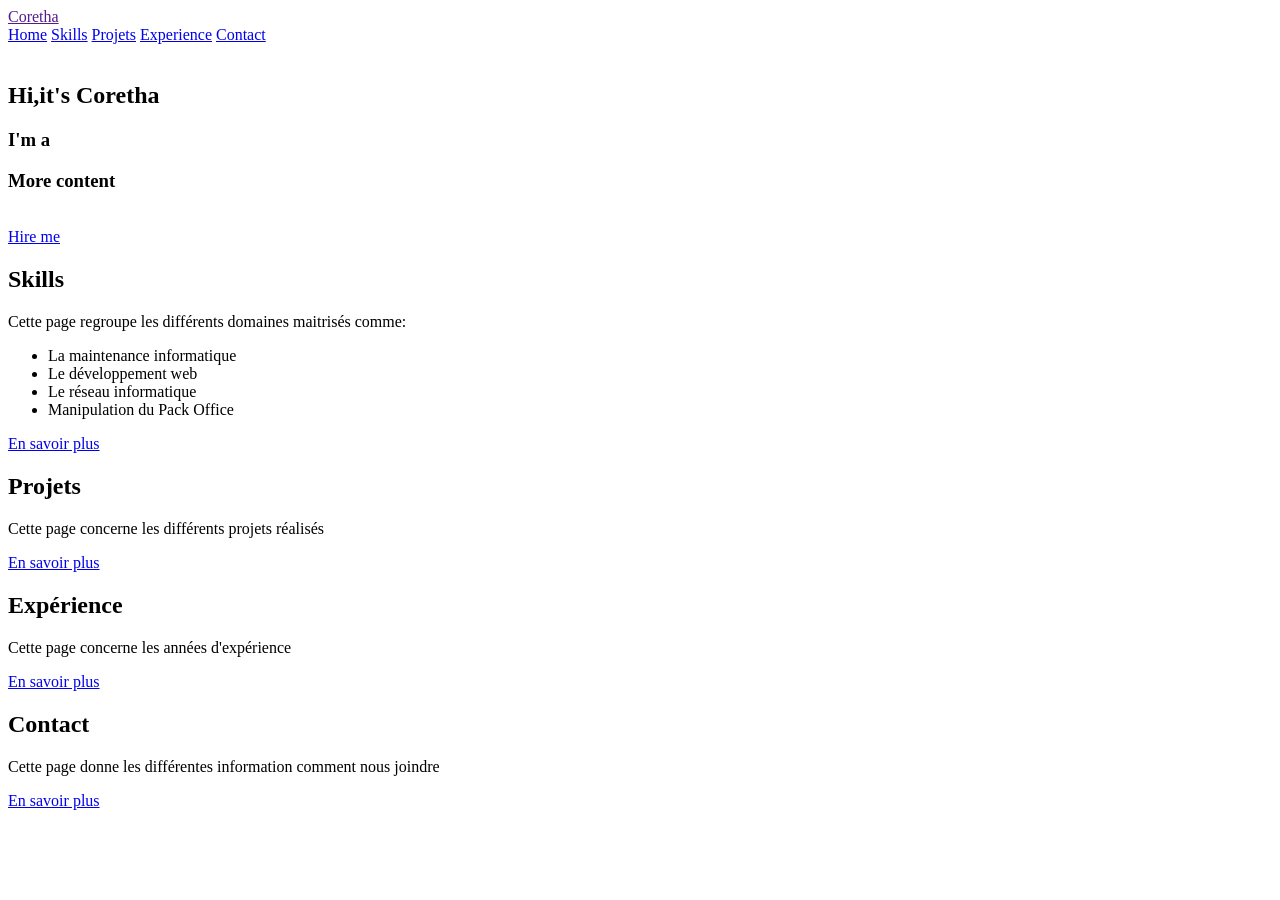
==== index.html @ a53c7aa7 "Add files via upload" ====
<!DOCTYPE html>
<html lang="en">
<head>
    <meta charset="UTF-8">
    <meta name="viewport" content="width=device-width, initial-scale=1.0">
    <title>Portfolio</title>
    <link rel="stylesheet" href="CSS/style.css">
</head>
<body>
    <header>
        <a href="" class="logo">Coretha</a>
        <nav>
            <a href="index.html" class="active">Home</a>
            <a href="#Service">Skills</a>
            <a href="#Projets">Projets</a>
            <a href="#expérience">Experience</a>
            <a href="#contact">Contact</a>
        </nav>
    </header>
    <main>
    <section class="Home">
        <div class="home-img">
            <img src="IMAGE/MIAOU.jpg" alt="">
        </div>
        <div class="home-content">
            <h1>
                Hi,it's <span>Coretha</span>
            </h1>
            <h3 class="typing-text">
               <p> I'm a <span> </span></p>
                <p class="litle">More content</p>
            </h3>
            <div class="social-icons">
                <img src="IMAGE/insta.png" alt="">
                <img src="IMAGE/Twitter.png" alt="">
                <img src="IMAGE/Github.png" alt="">
                <img src="IMAGE/Link.png" alt="">

            </div>
            <a href="#" class="btn">Hire me</a>
        </div>
    </section>
    <div class="container">
        <div class="card">
            <div id="Service">
                <h2>Skills</h2>
                <p>Cette page regroupe les différents domaines maitrisés comme:
                    <ul>
                        <li>La maintenance informatique</li>
                        <li>Le développement web</li>
                        <li>Le réseau informatique</li>
                        <li>Manipulation du Pack Office</li>
                    </ul>
                </p>
                <a href="Service.html">En savoir plus</a href="">
            </div>
        </div>
        <div class="card">
            <div id="Projets">
                <H2>Projets</H2>
                <p>Cette page concerne les différents projets réalisés</p>
                <a href="Projets.html">En savoir plus</a href="">
            </div>
        </div>
        <div class="card">
            <div id="expérience">
                <h2>Expérience</h2>
                <p>Cette page concerne les années d'expérience</p>
                <a href="Expérience.html">En savoir plus</a href="">
            </div>
        </div>
        <div class="card">
            <div id="contact">
                 <h2>Contact</h2>
                <p>Cette page donne les différentes information comment nous joindre</p>
                <a href="Contact.html">En savoir plus</a href="">

            </div>
        </div>
    </div>
    
</body>
</html>
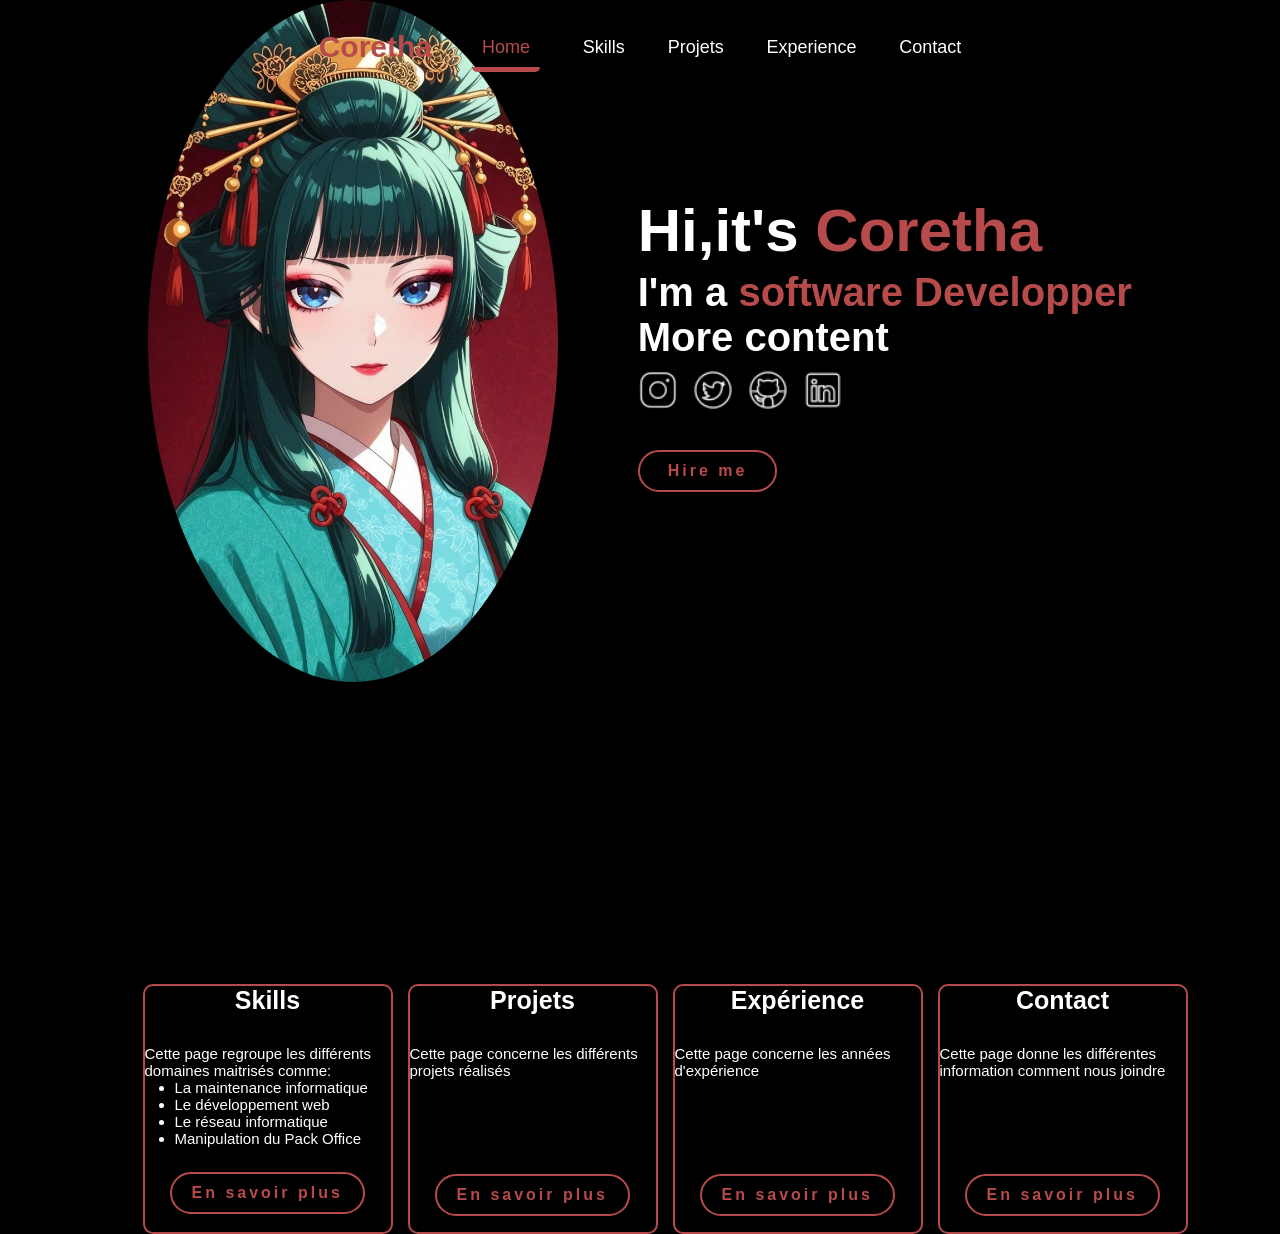
==== commit e1b92ee6: "Add theme stylesheet link to index.html Added a link to a new theme stylesheet." ====
--- a/index.html
+++ b/index.html
@@ -5,6 +5,7 @@
     <meta name="viewport" content="width=device-width, initial-scale=1.0">
     <title>Portfolio</title>
     <link rel="stylesheet" href="CSS/style.css">
+    <link rel="stylesheet" href="CSS/theme.css">
 </head>
 <body>
     <header>
@@ -77,6 +78,7 @@
 
             </div>
         </div>
+        
     </div>
     
 </body>
--- a/CSS/style.css
+++ b/CSS/style.css
@@ -0,0 +1,420 @@
+*{
+    margin: 0;
+    padding: 0;
+    box-sizing: border-box;
+    text-decoration: none;
+}
+:root{
+    --bg-color:#000;
+    --color-:#ffff;
+    --log-:#b74b4b;
+}
+.body,html{
+    background-color: var(--bg-color);
+    height: 100%;
+    font-family: Arial, Helvetica, sans-serif;
+     font-size: 62.5%;
+    color: var(--color-);
+}
+body{
+    transition: background-color 0.3s ease, color 0.3s ease;
+}
+.page-controls{
+    display: flex;
+    gap: 8px;
+    align-items: center;
+    margin-left: 25px;
+}
+.page-controls button,
+.image-button{
+    padding: 8px 12px;
+    border: 2px solid var(--log-);
+    border-radius: 15px;
+    background-color: var(--bg-color);
+    color: var(--color-);
+    cursor: pointer;
+    font-size: 24px;
+}
+.image-button{
+    display: inline-block;
+}
+#imageInput{
+    display: none;
+}
+body.day-mode{
+    --bg-color: #ffffff;
+    --color-: #12304a;
+    --log-: #1769aa;
+    background-color: #ffffff;
+    color: #12304a;
+}
+html.day-mode{ background-color: #ffffff; }
+.container{
+    display: grid;
+    grid-template-columns: 200px 200px 200px 200px ;
+    justify-content: center;
+    align-items: center;
+    gap: 65px;
+    margin-top: 300px;
+
+}
+.card{
+    background-color: var(--bg-color);
+    border: 2px solid var(--log-);
+    width: 250px;
+    height: 250px;
+    border-radius: 10px;
+}
+.card:hover{
+    transform: translateY(-5px);
+    transition: 0.5s ease;
+}
+#Service h2{
+    text-align: center;
+    font-size: 25px;
+}
+#Service p{
+    font-size: 15px;
+    margin-top: 30px;
+}
+#Service ul li{
+    margin-left: 30px;
+    font-size: 15px;
+}
+#Service a{
+    display: inline-block;
+padding: 1rem 2rem;
+background-color: var(--bg-color);
+border-radius: 4rem;
+font-size: 1.6rem;
+color: var(--log-);
+letter-spacing:0.3rem ;
+border: 2px solid var(--log-);
+font-weight: 600;
+transition: 0.3s ease;
+cursor: pointer;
+position: relative;
+left: 25px;
+top: -5px;
+}
+#Service a:hover{
+        transform: scale3d(1.03);
+    background-color: var(--log-);
+    color: var(--bg-color);
+    box-shadow: 0 0 25px  var(--log-);
+
+}
+.service1{
+    display: flex;
+}
+#Projets h2{
+    text-align: center;
+    font-size: 25px;
+}
+#Projets p{
+    font-size: 15px;
+    margin-top: 30px;
+}
+#Projets a{
+    display: inline-block;
+padding: 1rem 2rem;
+background-color: var(--bg-color);
+border-radius: 4rem;
+font-size: 1.6rem;
+color: var(--log-);
+letter-spacing:0.3rem ;
+border: 2px solid var(--log-);
+font-weight: 600;
+transition: 0.3s ease;
+cursor: pointer;
+position: relative;
+left: 25px;
+top: 95px;
+}
+#Projets a:hover{
+        transform: scale3d(1.03);
+    background-color: var(--log-);
+    color: var(--bg-color);
+    box-shadow: 0 0 25px  var(--log-);
+
+}
+#expérience h2{
+    text-align: center;
+    font-size: 25px;
+}
+#expérience p{
+    font-size: 15px;
+    margin-top: 30px;
+}
+#expérience a{
+    display: inline-block;
+padding: 1rem 2rem;
+background-color: var(--bg-color);
+border-radius: 4rem;
+font-size: 1.6rem;
+color: var(--log-);
+letter-spacing:0.3rem ;
+border: 2px solid var(--log-);
+font-weight: 600;
+transition: 0.3s ease;
+cursor: pointer;
+position: relative;
+left: 25px;
+top: 95px;
+}
+#expérience a:hover{
+     transform: scale3d(1.03);
+    background-color: var(--log-);
+    color: var(--bg-color);
+    box-shadow: 0 0 25px  var(--log-);
+
+}
+#contact h2{
+    text-align: center;
+    font-size: 25px;
+}
+#contact p{
+    font-size: 15px;
+    margin-top: 30px;
+}
+#contact a{
+    display: inline-block;
+padding: 1rem 2rem;
+background-color: var(--bg-color);
+border-radius: 4rem;
+font-size: 1.6rem;
+color: var(--log-);
+letter-spacing:0.3rem ;
+border: 2px solid var(--log-);
+font-weight: 600;
+transition: 0.3s ease;
+cursor: pointer;
+position: relative;
+left: 25px;
+top: 95px;
+}
+#contact a:hover{
+     transform: scale3d(1.03);
+    background-color: var(--log-);
+    color: var(--bg-color);
+    box-shadow: 0 0 25px  var(--log-);
+
+}
+
+header{
+    margin-top: 20px;
+    position: fixed;
+    top: 0;
+    left: 0;
+    width: 100%;
+    padding: 1rem;
+    background-color: transparent;
+    filter: drop-shadow(10px);
+    display: flex;
+    justify-content: center;
+    align-items: center;
+    z-index: 100;
+}
+.logo{
+    font-size: 3rem;
+    color: var(--log-);
+    font-weight: 800;
+    cursor: pointer;
+    transition: 0.5s ease;
+}
+.logo:hover{
+    transform: scale(1.1);
+
+}
+nav a{
+    font-size: 1.8rem;
+    color: var(--color-);
+    margin-left: 4rem;
+    transition: 0.3s ease;
+    font-weight: 500;
+    border-bottom: 3px solid transparent;
+}
+nav a:hover,nav a.active{
+    color: var(--log-);
+    border-bottom: 3px solid var(--log-);
+}
+nav.active{
+    display: block;
+    font-size: 2rem;
+    margin: 3rem;
+}
+nav a:hover,nav a.active{
+    padding: 1rem;
+    border-radius: 0.5rem;
+    border-bottom: 0.5rem solid;
+}
+.Home{
+    display: flex;
+    justify-content: center;
+    align-items: center;
+    gap: 8rem;
+    background-color: var(--bg-color);
+}
+.Home .home-content h1{
+    font-size: 6rem;
+    font-weight: 700;
+    line-height: 1.3;
+}
+span{
+    color: var(--log-);
+}
+.home-content h3{
+    font-size: 4rem;
+    margin-bottom: 1rem;
+    font-weight: 700;
+}
+.home-img{
+    border-radius: 50%;
+}
+.home-img img{
+    position: relative;
+    width: 32vw;
+    border-radius:50% ;
+    box-shadow: 0 0 25px solid var(--log-);
+    cursor: pointer;
+    transition: 0.2s linear;
+}
+.home-img img:hover{
+    font-size: 1.8rem;
+    font-weight: 500;
+}
+.social-icons{
+display: flex;
+gap: 15px;
+}
+.social-icons img{
+    width: 40px;
+}
+.social-icons img:hover{
+    background-color: var(--log-);
+    width: 40px;
+    border-radius: 10px;
+    transform: translateY(-5px);
+    transition: 0.5s ease;
+}
+.btn{
+    display: inline-block;
+    padding: 1rem 2.8rem;
+    background-color: var(--bg-color);
+    border-radius: 4rem;
+    font-size: 1.6rem;
+    color: var(--log-);
+    letter-spacing: 0.3rem;
+    font-weight: 600;
+    border: 2px solid var(--log-);
+    margin-top: 40px;
+    transition: 0.3s ease;
+    cursor: pointer;
+}
+.btn:hover{
+    transform: scale3d(1.03);
+    background-color: var(--log-);
+    color: var(--bg-color);
+    box-shadow: 0 0 25px var(--log-);
+}
+.typing-text{
+    font-size: 34px;
+    font-weight: 600;
+    min-width: 280px;
+}
+.typing-text span{
+    position: relative;
+}
+.typing-text span::before{
+    content: "software Developper";
+    color: var(--log-);
+    animation: words 20s infinite;
+}
+.typing-text span ::after{
+    content: "";
+    background-color: var(--bg-color);
+    position: absolute;
+    width: calc(100% +8px);
+    height: 100%;
+    border-left: 3px solid var(--log-);
+    right: -8px;
+    animation: cursor 0.6s infinite;
+}
+@keyframes cursor {
+    to{
+        border-left: 3px solid var(--log-);
+    }
+}
+@keyframes words {
+    0%,20%{
+        content:"Web developper";
+    }
+    21%,40%{
+        content: "Software developper";
+    }
+    41%,60%{
+        content:"Web designer";
+    }
+    61%,80%{
+        content: "Script writter";
+    }
+    81%,100%{
+        content: "Programmer";
+    }
+}
+@media all and (max-width:768px){
+    nav{
+        flex-direction: column;
+        width: 150px;
+        height: 300px;
+        border-left: 2px solid var(--log-);
+        border-bottom-left-radius: 2rem;
+        border-bottom: 2px solid var(--log-);
+        padding: 1rem ;
+        background-color: #161616;
+        border-top: 0.1rem solid rgba(0, 0, 0, 0.1);
+        position: relative;
+        left: 105px;
+        top: -30px;
+    }
+    nav .active{
+        display: block;
+    }
+    .home-content{
+        text-align: center;
+    }
+    .social-icons{
+        justify-content: center;
+        align-items: center;
+    }
+    nav a{
+        display: block;
+        font-size: 2rem;
+        margin: 2rem 0;
+    }
+    .home-img{
+        position: relative;
+        top: 620px;
+        display: flex;
+        align-items: center;
+        justify-content: center;
+    }
+    .logo{
+        display: flex;
+        position: relative;
+        top: -150px;
+    }
+    .container{
+        display: flex;
+        flex-direction: column;
+        position: relative;
+        top: 65px;
+
+
+    }
+    .Home{
+        display: block;
+        flex-direction: column;
+    }
+ }
+
--- a/CSS/theme.css
+++ b/CSS/theme.css
@@ -0,0 +1,117 @@
+:root {
+    --day-background: #ffffff;
+    --day-blue: #1769aa;
+    --day-text: #12304a;
+    --day-soft-blue: #eaf4ff;
+}
+
+body.day-mode {
+    background-color: var(--day-background) !important;
+    color: var(--day-text) !important;
+}
+
+html.day-mode {
+    background-color: var(--day-background) !important;
+}
+
+#themeToggle,
+.theme-toggle {
+    padding: 8px 12px;
+    border: 2px solid #b74b4b !important;
+    border-radius: 15px;
+    background-color: transparent;
+    color: #b74b4b;
+    cursor: pointer;
+    font-size: 14px;
+    margin-left: 15px;
+}
+
+body.day-mode #themeToggle,
+body.day-mode .theme-toggle {
+    border-color: var(--day-blue) !important;
+}
+
+body.day-mode * {
+    background-color: var(--day-background) !important;
+    color: var(--day-text) !important;
+}
+
+body.day-mode header,
+body.day-mode nav,
+body.day-mode main,
+body.day-mode section,
+body.day-mode article,
+body.day-mode .container,
+body.day-mode .card,
+body.day-mode form,
+body.day-mode .contact-form,
+body.day-mode .contact-info,
+body.day-mode footer {
+    background-color: var(--day-background) !important;
+    color: var(--day-text) !important;
+}
+
+body.day-mode h1,
+body.day-mode h2,
+body.day-mode h3,
+body.day-mode h4,
+body.day-mode h5,
+body.day-mode h6,
+body.day-mode p,
+body.day-mode li,
+body.day-mode label,
+body.day-mode span,
+body.day-mode td,
+body.day-mode th {
+    color: var(--day-text) !important;
+}
+
+body.day-mode a,
+body.day-mode .logo {
+    color: var(--day-blue) !important;
+}
+
+body.day-mode input,
+body.day-mode textarea,
+body.day-mode select {
+    background-color: var(--day-background) !important;
+    color: var(--day-text) !important;
+    border-color: var(--day-blue) !important;
+}
+
+body.day-mode button,
+body.day-mode .btn,
+body.day-mode .theme-toggle,
+body.day-mode .card a {
+    background-color: var(--day-blue) !important;
+    color: #ffffff !important;
+    border-color: var(--day-blue) !important;
+}
+
+body.day-mode .theme-toggle {
+    cursor: pointer;
+}
+
+body.day-mode nav {
+    background-color: var(--day-soft-blue) !important;
+}
+
+body.day-mode .card {
+    border-color: var(--day-blue) !important;
+}
+
+body.day-mode button:hover,
+body.day-mode .btn:hover,
+body.day-mode .theme-toggle:hover,
+body.day-mode .card button:hover,
+body.day-mode .card a:hover {
+    background-color: var(--day-blue) !important;
+    color: #000000 !important;
+    border-color: #000000 !important;
+    box-shadow: none !important;
+    transform: scale3d(1.03, 1.03, 1.03);
+}
+
+body.day-mode img {
+    border-color: var(--day-blue);
+}
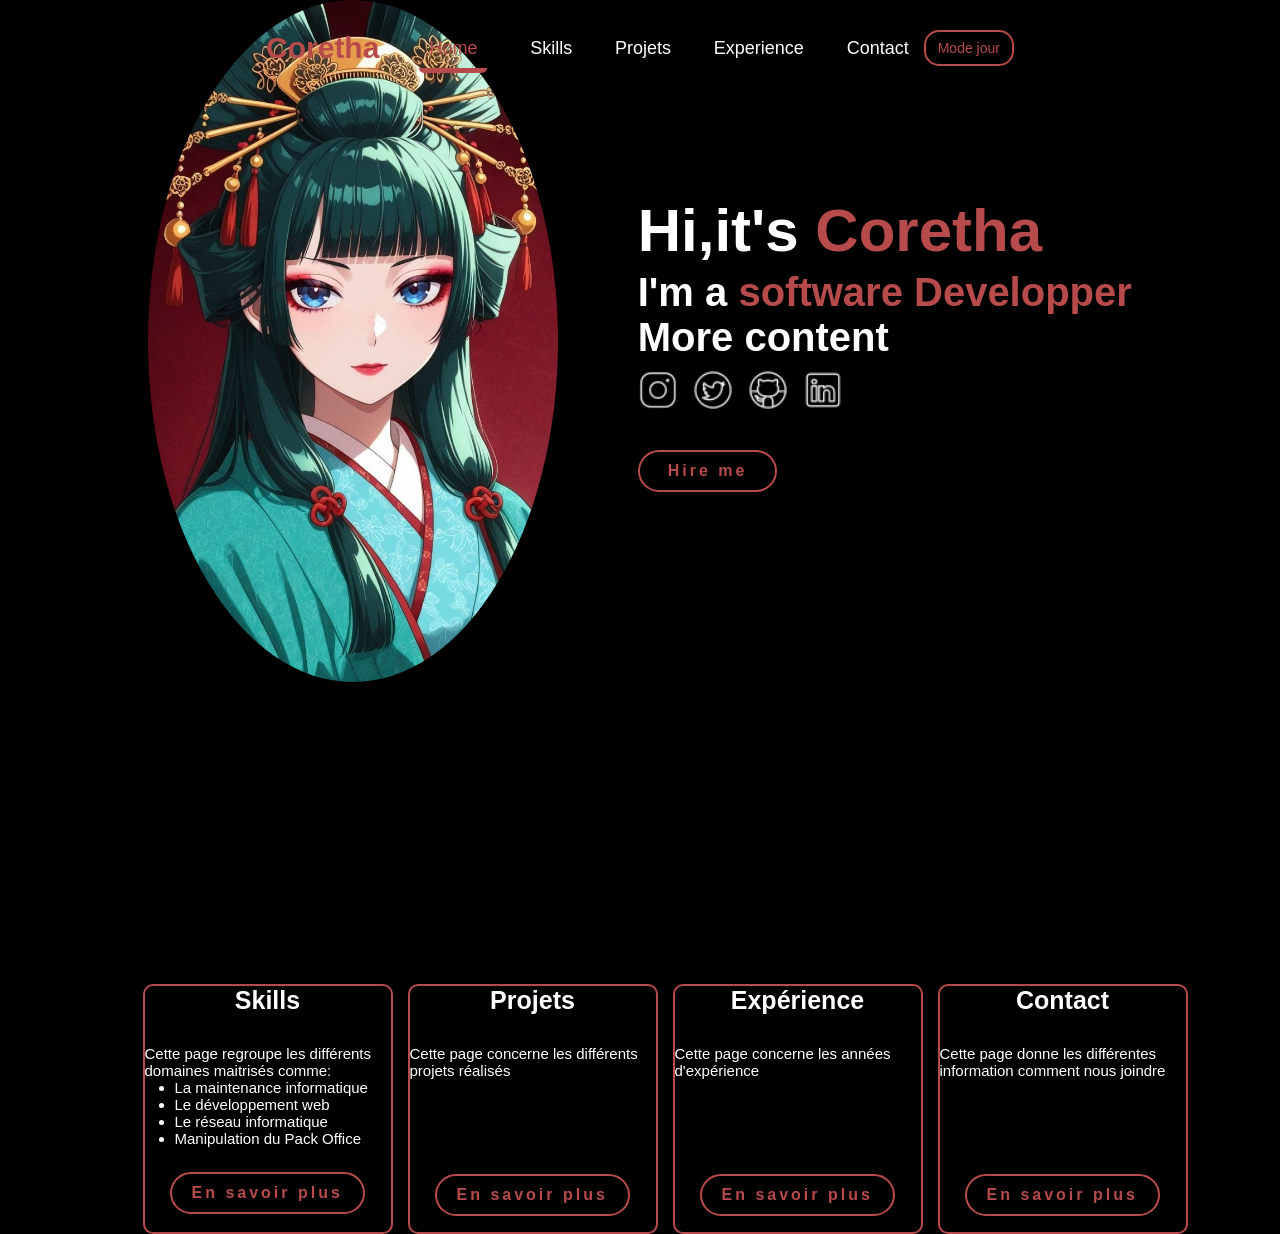
==== commit 95046702: "Update index.html" ====
--- a/index.html
+++ b/index.html
@@ -80,6 +80,7 @@
         </div>
         
     </div>
+        <script src="theme.js"></script>
     
 </body>
 </html>
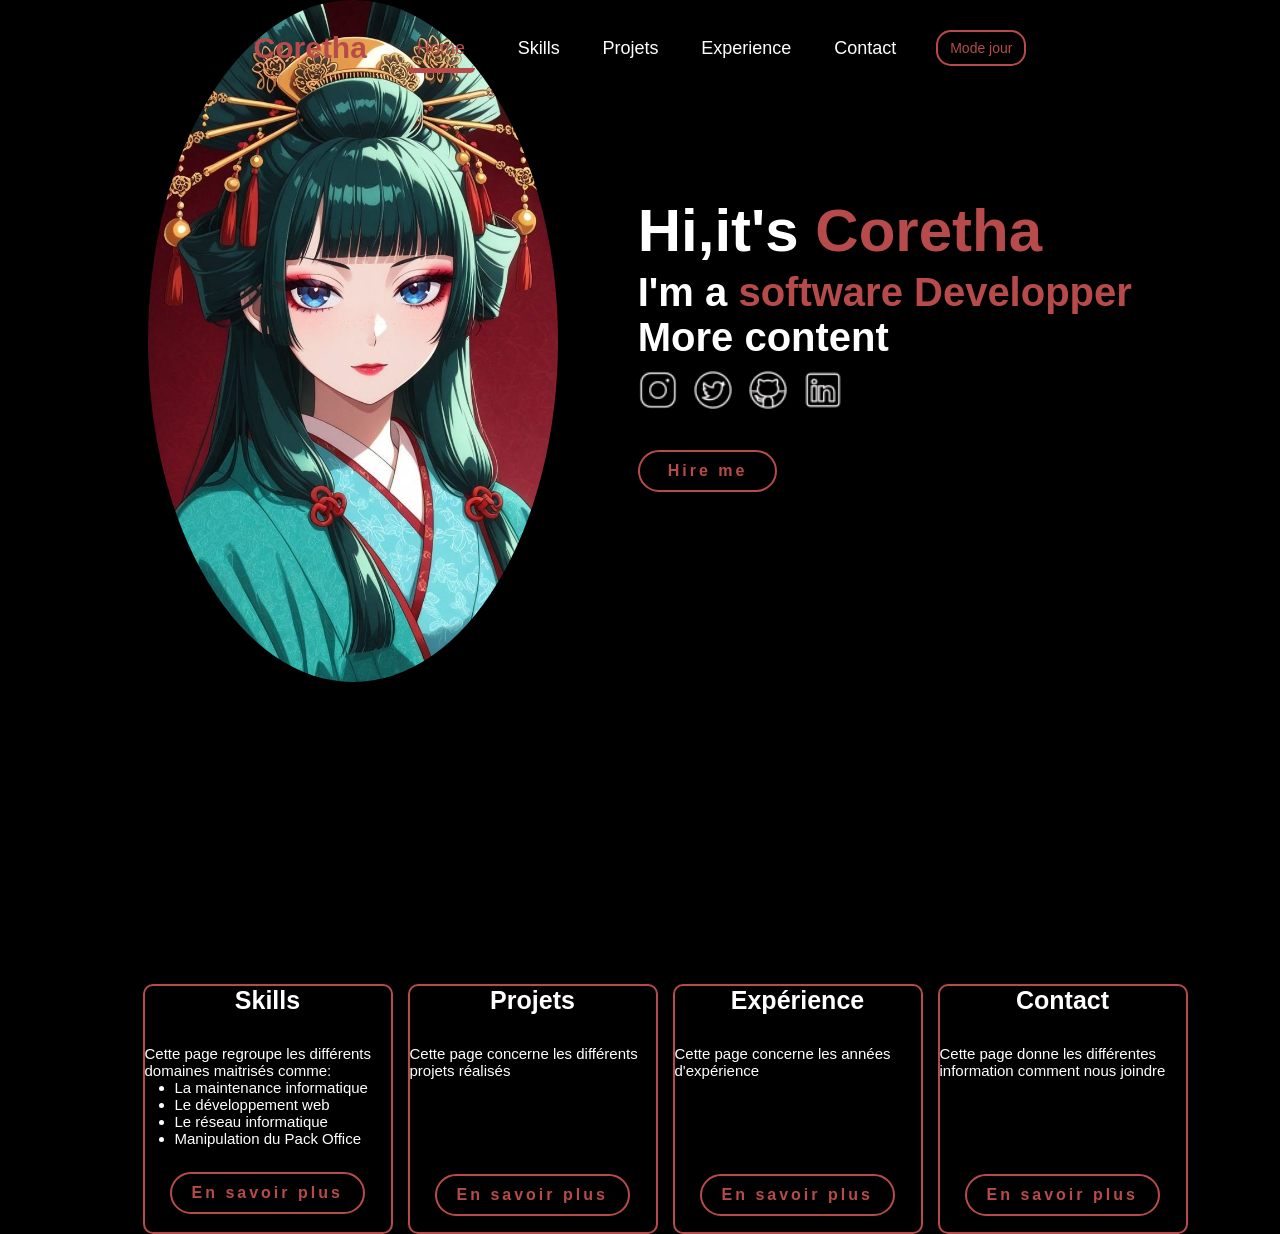
==== commit 83f48252: "Update index.html" ====
--- a/index.html
+++ b/index.html
@@ -17,6 +17,10 @@
             <a href="#expérience">Experience</a>
             <a href="#contact">Contact</a>
         </nav>
+                <div class="page-controls">
+            <button type="button" id="themeToggle">Mode jour</button>
+        </div>
+
     </header>
     <main>
     <section class="Home">
